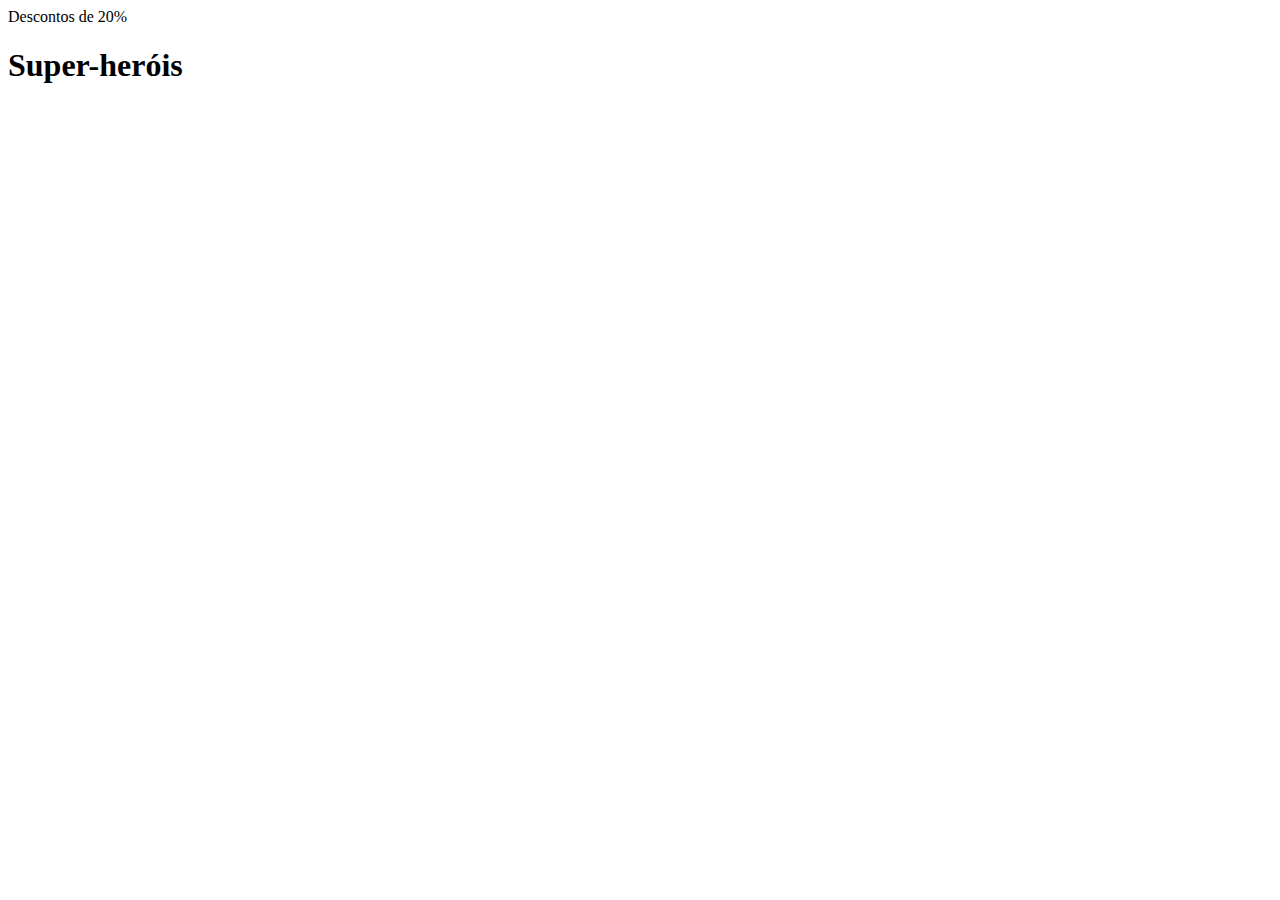
==== aula_10/index.html @ 3fb2d7eb "Atividade FronteEnd" ====
<!DOCTYPE html>
<html lang="en">
<head>
    <meta charset="UTF-8">
    <meta http-equiv="X-UA-Compatible" content="IE=edge">
    <meta name="viewport" content="width=device-width, initial-scale=1.0">
    <title>Super Heróis</title>
    <link rel="stylesheet" href="./css/style.css">
</head>
<body>
    <div class="discont">
    <header>
        <nav>
            Descontos de 20%
        </nav>
    </header>
    <div class="title">
        <h1>Super-heróis</h1>
    </div>
</div>
    
</body>
</html>
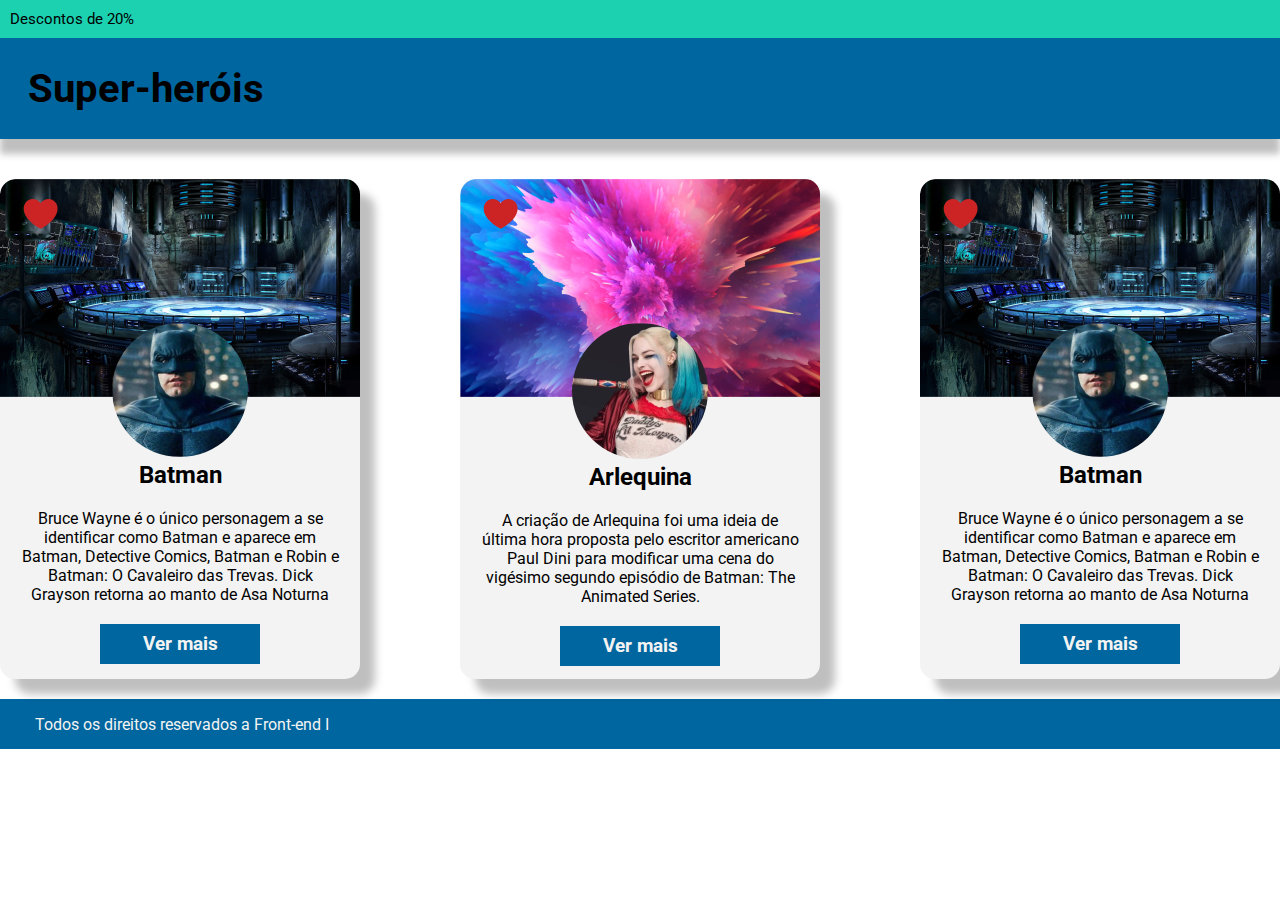
==== commit 5da29057: "Trabalho aula 10" ====
--- a/aula_10/index.html
+++ b/aula_10/index.html
@@ -1,5 +1,6 @@
 <!DOCTYPE html>
 <html lang="en">
+
 <head>
     <meta charset="UTF-8">
     <meta http-equiv="X-UA-Compatible" content="IE=edge">
@@ -7,17 +8,92 @@
     <title>Super Heróis</title>
     <link rel="stylesheet" href="./css/style.css">
 </head>
+
 <body>
     <div class="discont">
-    <header>
-        <nav>
-            Descontos de 20%
-        </nav>
-    </header>
-    <div class="title">
-        <h1>Super-heróis</h1>
+        <header>
+            <nav>
+                Descontos de 20%
+            </nav>
+        </header>
+        <div class="title">
+            <h1>Super-heróis</h1>
+        </div>
     </div>
-</div>
-    
+
+    <main>
+
+        <div class="card_bodyBatman">
+
+            <div class="card_heart">
+                <img src="../aula_10/img/Vector.png" alt="">
+            </div>
+            <div class="card_perfil">
+                <img src="../aula_10/img/PerfilBatman.png" alt="">
+            </div>
+
+            <h2>Batman</h2>
+            <div class="card_description">
+                <p>Bruce Wayne é o único personagem a se identificar como Batman e aparece em Batman, Detective Comics,
+                    Batman e Robin e Batman: O Cavaleiro das Trevas. Dick Grayson retorna ao manto de Asa Noturna
+                </p>
+            </div>
+            <div class="card_butom">
+                <h3>Ver mais</h3>
+            </div>
+
+        </div>
+
+        <div class="card_bodyArlequina">
+
+            <div class="card_heart">
+                <img src="../aula_10/img/Vector.png" alt="">
+            </div>
+            <div class="card_perfil">
+                <img src="../aula_10/img/PerfilArlequina.png" alt="">
+            </div>
+
+            <div class="card_title">
+                <h2>Arlequina</h2>
+            </div>
+            <div class="card_description">
+                <p>A criação de Arlequina foi uma ideia de última hora proposta pelo escritor americano Paul Dini para
+                    modificar uma cena do vigésimo segundo episódio de Batman: The Animated Series.
+                </p>
+            </div>
+            <div class="card_butom">
+                <h3>Ver mais</h3>
+            </div>
+
+        </div>
+        <div class="card_bodyBatman">
+
+            <div class="card_heart">
+                <img src="../aula_10/img/Vector.png" alt="">
+            </div>
+            <div class="card_perfil">
+                <img src="../aula_10/img/PerfilBatman.png" alt="">
+            </div>
+
+            <h2>Batman</h2>
+            <div class="card_description">
+                <p>Bruce Wayne é o único personagem a se identificar como Batman e aparece em Batman, Detective Comics,
+                    Batman e Robin e Batman: O Cavaleiro das Trevas. Dick Grayson retorna ao manto de Asa Noturna
+                </p>
+            </div>
+            <div class="card_butom">
+                <h3>Ver mais</h3>
+            </div>
+
+        </div>
+
+    </main>
+    <footer>
+        <p>
+            Todos os direitos reservados a Front-end I
+        </p>
+    </footer>
+
 </body>
+
 </html>--- a/aula_10/css/style.css
+++ b/aula_10/css/style.css
@@ -0,0 +1,114 @@
+@import url('https://fonts.googleapis.com/css2?family=Roboto&display=swap');
+
+* {
+    margin: 0;
+    padding: 0;
+    box-sizing: border-box;
+}
+
+
+body {
+    font-family: 'Roboto', Arial, Helvetica, sans-serif;
+}
+
+
+.discont nav {
+  display: flex;
+  height: 38px;
+  background: #1cd1b0;
+  padding-left: 10px;
+  align-items: center;
+  font-size: 15px;
+  line-height: 18px;
+  cursor: pointer;
+}
+
+
+.title h1 {
+  display: flex;
+  align-items: center;
+  padding-left: 28px;
+  height: 101px;
+  background: #00669f;
+  box-shadow: 0px 15px 7px rgba(0, 0, 0, 0.25);
+  top: 0;
+  font-size: 40px;
+  line-height: 47px;
+}
+
+
+main {
+  display: flex;
+  justify-content: center;
+  margin-bottom: 20px; 
+  margin-top: 40px;
+  gap: 100px;
+}
+
+
+.card_bodyBatman {
+  background-image: url('../img/BackgroundBatman.png');
+  background-repeat: no-repeat;
+  background-color: #F3F3F3;
+  height: 500px;
+  width: 375px;
+  border-radius: 15px;
+  display: flex;
+  flex-direction: column;
+  text-align: center;
+  box-shadow: 15px 15px 8px rgba(0, 0, 0, 0.25);
+}
+
+
+.card_bodyArlequina {
+  background-image: url('../img/BackgroundArlequina.png');
+  background-repeat: no-repeat;
+  background-color: #F3F3F3;
+  height: 500px;
+  width: 375px;
+  border-radius: 15px;
+  display: flex;
+  flex-direction: column;
+  text-align: center;
+  box-shadow: 15px 15px 8px rgba(0, 0, 0, 0.25);
+}
+
+
+.card_heart {
+  margin-right: 280px;
+  margin-top: 20px;
+  cursor: pointer;
+}
+
+
+.card_description {
+  margin: 20px; 
+}
+
+
+ .card_perfil img {
+   border-radius: 50%;
+   margin-top: 90px;   
+ }
+
+
+ .card_butom {
+   display: flex;
+   justify-content: center;
+   align-items: center;
+   background-color:#00669f;
+   margin-left: 100px;
+   margin-right: 100px;
+   height: 40px;
+   color: #F3F3F3;
+   cursor: pointer;
+ }
+
+ footer  {
+    background-color: #00669f;
+    height: 50px;
+    display: flex;
+    align-items: center;
+    padding-left: 35px;
+    color: #F3F3F3;
+ }